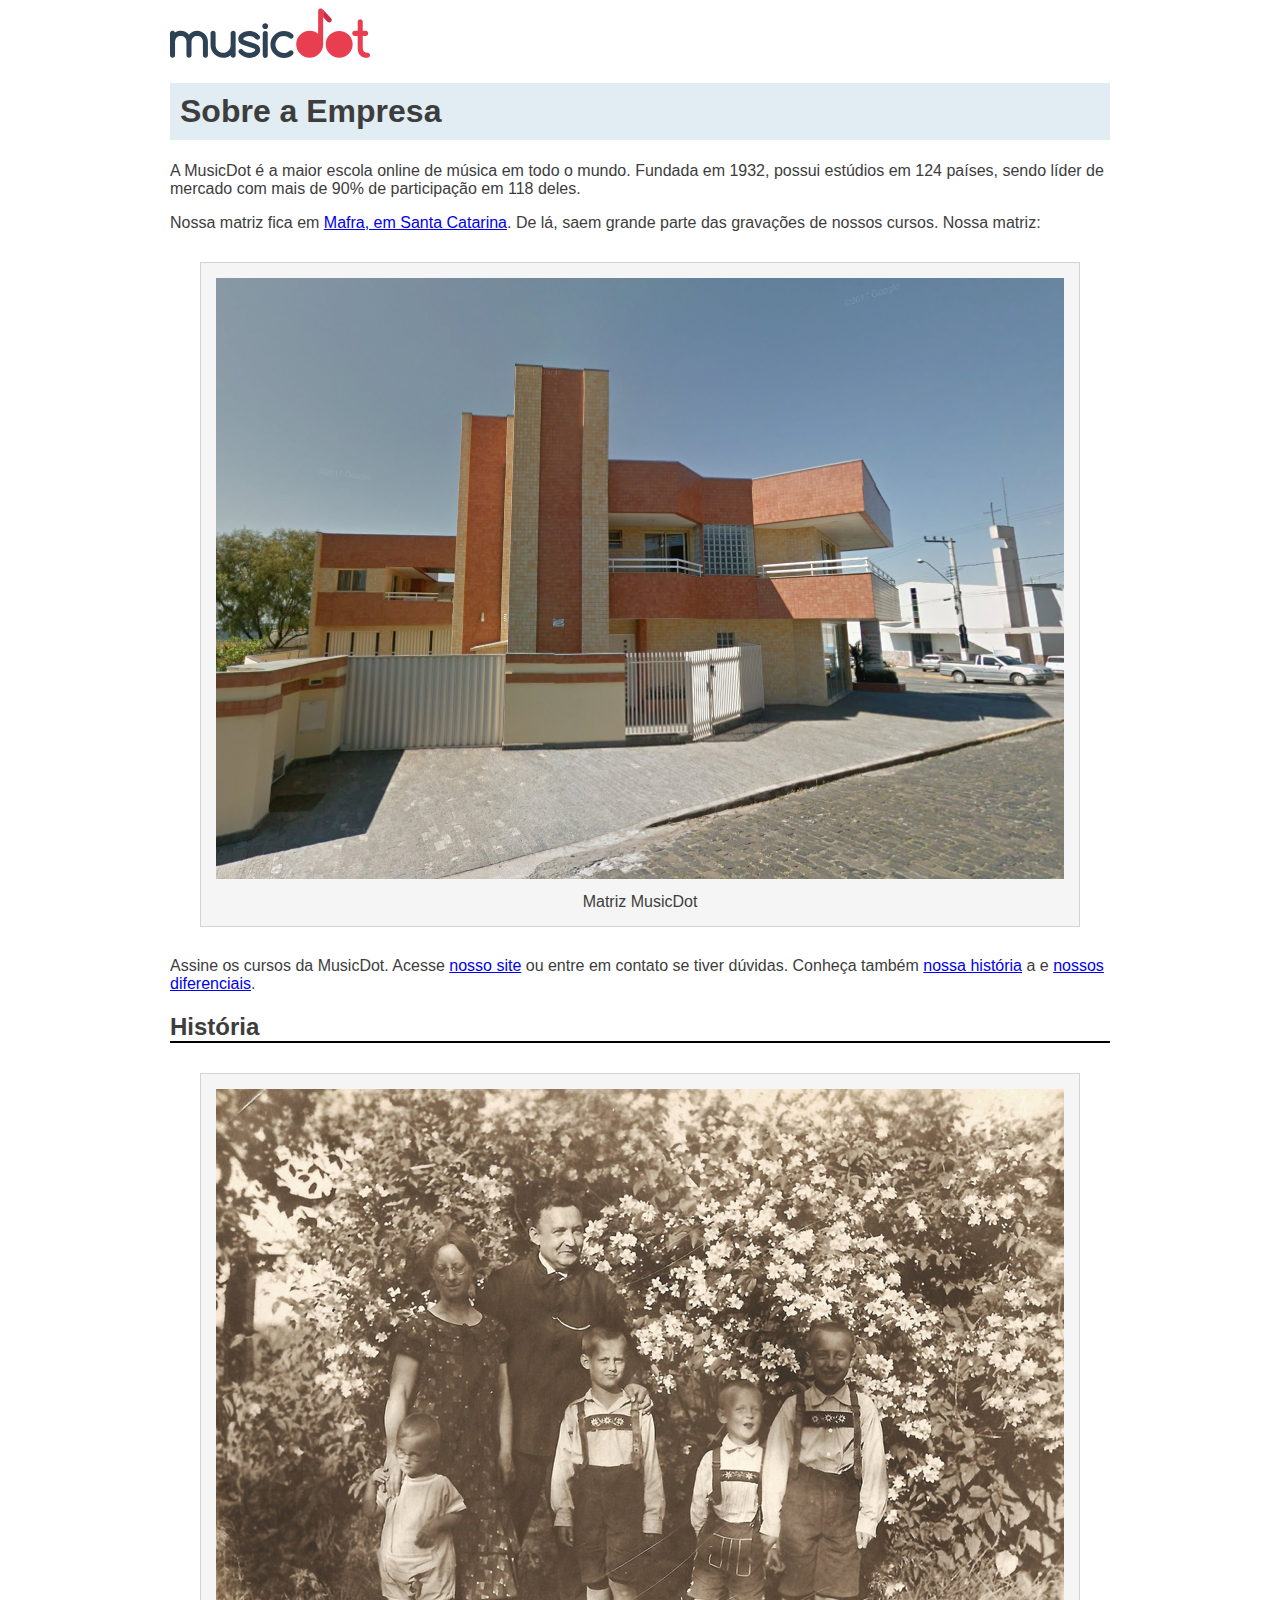
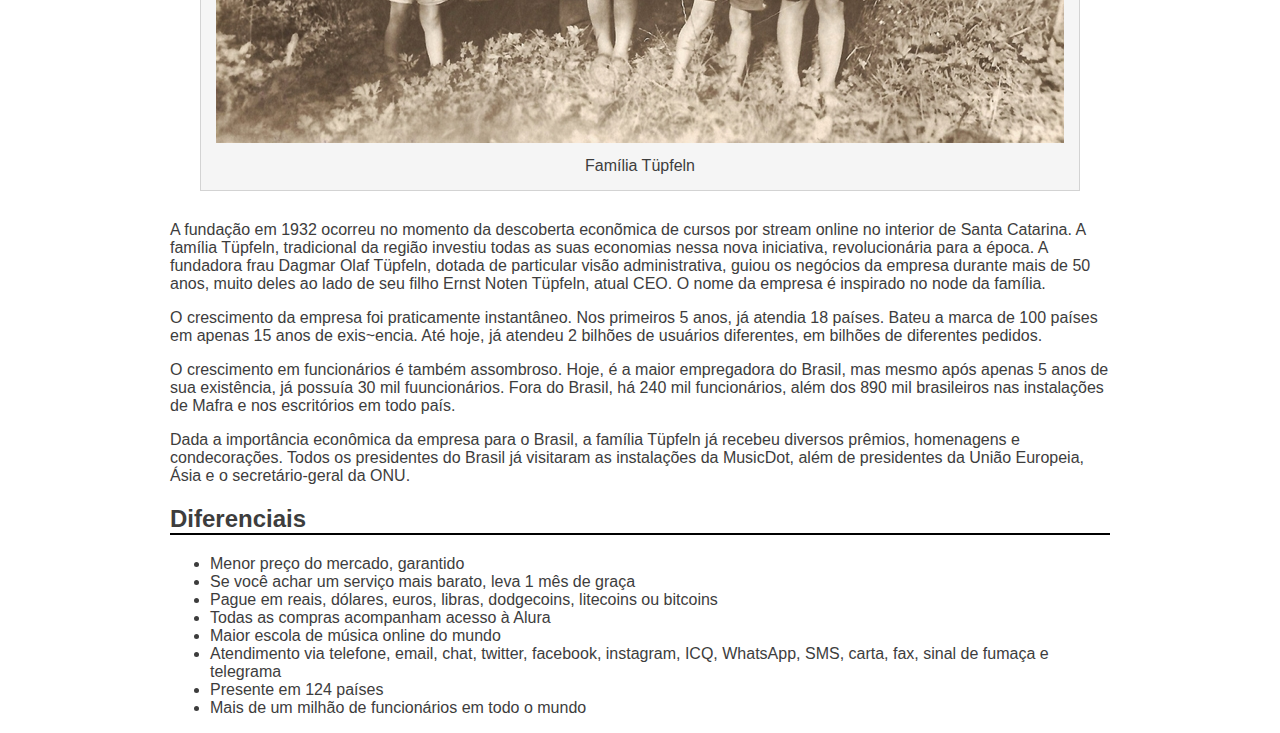
==== pasta_raiz_do_projeto/sobre.html @ df2f055c "estudo de web" ====
<!DOCTYPE html>
<html lang="pt-BR">
    <head>
        <meta charset="utf-8">
        <title>
            MusicDot | Sobre a empresa
        </title>
        <link href="img/favicon.ico" rel="icon">
        <link rel="stylesheet" href="css/sobre.css">
    </head>
        <body>
            <img src="img/logo.svg" alt="MusicDot">

            <h1> Sobre a Empresa</h1>

            <p>
                A MusicDot é a maior escola online de música em todo o mundo.
                Fundada	em 1932, possui	estúdios em	124	países,	sendo líder	de mercado com mais	de 90% de
                participação em 118 deles.
            </p>

            <p>
                Nossa matriz fica em <a href="https://maps.google.com.br/?q=190,GabrielDequech,Mafra,SC">
                Mafra, em Santa Catarina</a>. De lá, saem grande parte das gravações de nossos
                cursos. Nossa matriz:
            </p>

            <figure>
                <img src="img/matriz-musicdot.png" alt="Matriz da MusicDot">
                <figcaption>
                    Matriz MusicDot
                </figcaption>
            </figure>

            <p>
                Assine os cursos da MusicDot. Acesse <a href="index.html"> nosso site</a> ou entre em contato
                se tiver dúvidas. Conheça também <a href="#historia">nossa história</a> a e <a href="#diferenciais">nossos diferenciais</a>.
            </p>

            <h2 id="historia"> História </h2>

            <figure>
                <img src="img/familia-tupfeln.jpg" alt="Foto da família Tüpfeln">
                <figcaption>Família Tüpfeln</figcaption>
            </figure>

            <p>
                A fundação em 1932 ocorreu no momento da descoberta econõmica de cursos por stream online
                no interior de Santa Catarina. A família Tüpfeln, tradicional da região investiu todas as 
                suas economias nessa nova iniciativa, revolucionária para a época. A fundadora frau Dagmar Olaf
                Tüpfeln, dotada de particular visão administrativa, guiou os negócios da empresa durante mais
                de 50 anos, muito deles ao lado de seu filho Ernst Noten Tüpfeln, atual CEO. O nome da empresa
                é inspirado no node da família.
            </p>

            <p>
                O crescimento da empresa foi praticamente instantâneo. Nos primeiros 5 anos, já atendia 18 países.
                Bateu a marca de 100 países em apenas 15 anos de exis~encia. Até hoje, já atendeu 2 bilhões de usuários
                diferentes, em bilhões de diferentes pedidos.
            </p>
            
            <p>
                O crescimento em funcionários é também assombroso. Hoje, é a maior empregadora do
                Brasil, mas mesmo após apenas 5 anos de sua existência, já possuía 30 mil fuuncionários.
                Fora do Brasil, há 240 mil funcionários, além dos 890 mil brasileiros nas instalações de Mafra
                e nos escritórios em todo país.
            </p>

            <p>
                Dada a importância econômica da empresa para o Brasil, a família Tüpfeln já recebeu diversos prêmios,
                homenagens e condecorações. Todos os presidentes do Brasil já visitaram as instalações da MusicDot, além 
                de presidentes da União Europeia, Ásia e o secretário-geral da ONU.
            </p>
            
            <h2 id="diferenciais"> Diferenciais </h2>
            <ul>
                <li> Menor preço do mercado, garantido </li>
                <li> Se você achar um serviço mais barato, leva 1 mês de graça</li>
                <li> Pague em reais, dólares, euros, libras, dodgecoins, litecoins ou bitcoins</li>
                <li> Todas as compras acompanham acesso à Alura</li>
                <li> Maior escola de música online do mundo</li>
                <li> Atendimento via telefone, email, chat, twitter, facebook, instagram, ICQ, WhatsApp, SMS,
                     carta, fax, sinal de fumaça e telegrama</li>
                <li> Presente em 124 países</li>
                <li> Mais de um milhão de funcionários em todo o mundo</li>
            </ul>
        </body>
</html>
---- pasta_raiz_do_projeto/css/sobre.css ----
body {
    width: 940px;
    margin-left: auto;
    margin-right: auto;

    font-family: "Helvetica"; "Lucida Grande", sans-serif;
    color: #3d3d3d;
}

h1 {
    padding: 10px;

    background-color: #e1edf2;
}

h2 {
    border-bottom: 2px solid black;
}

figure {
    margin: 30px;
    padding: 15px;

    text-align: center;
    background-color: whitesmoke;
    border: 1px solid lightgrey;
}

figcaption {
    margin-top: 10px;
}
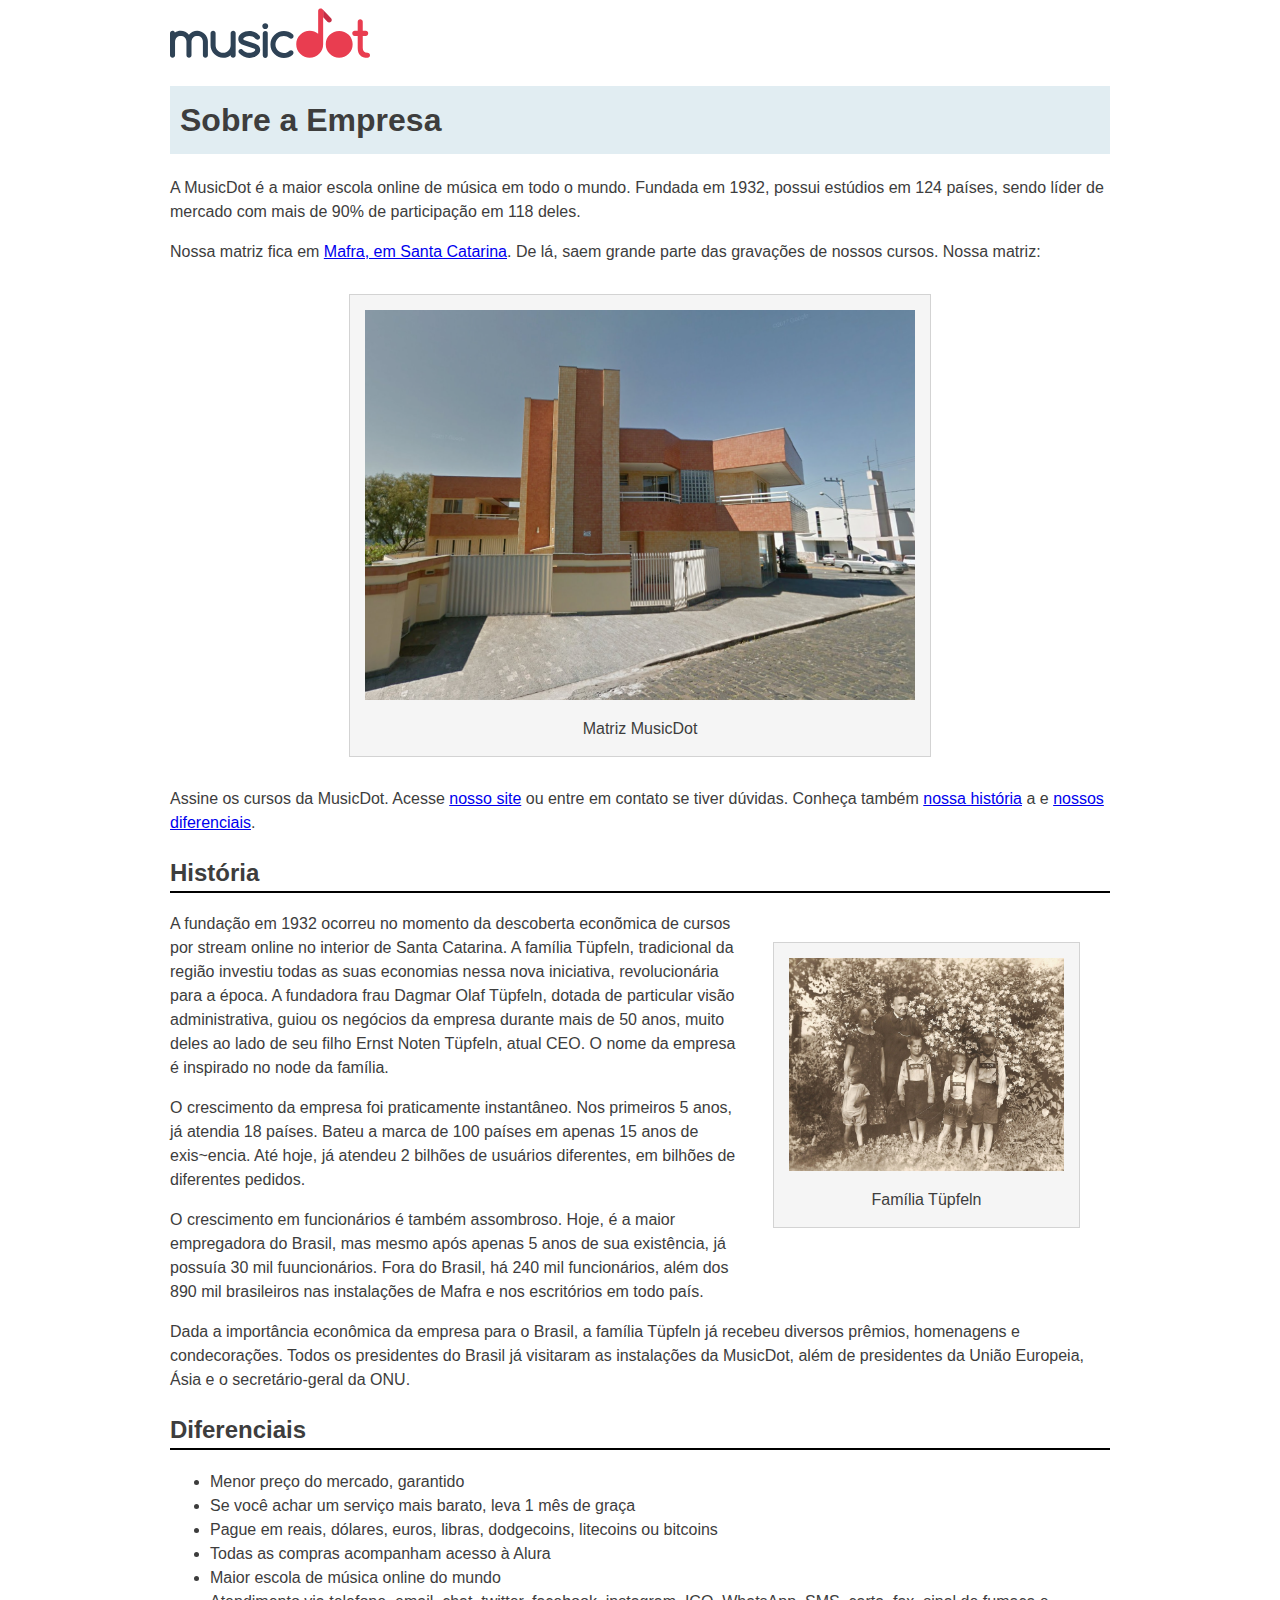
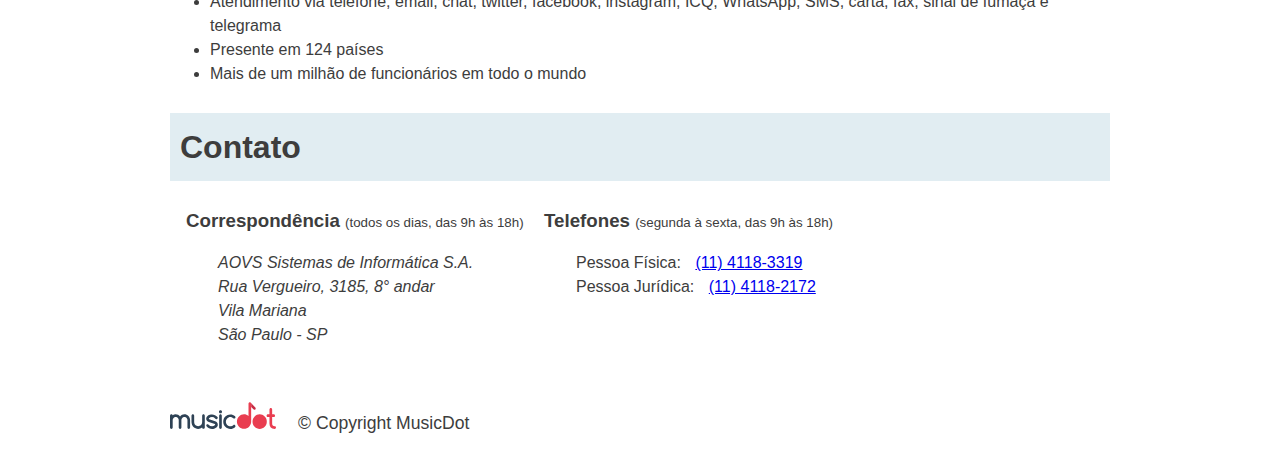
==== commit 7c4cc0a5: "resolução de exercicios 28/01/2021" ====
--- a/pasta_raiz_do_projeto/sobre.html
+++ b/pasta_raiz_do_projeto/sobre.html
@@ -11,7 +11,7 @@
         <body>
             <img src="img/logo.svg" alt="MusicDot">
 
-            <h1> Sobre a Empresa</h1>
+            <h1 class="titulo"> Sobre a Empresa</h1>
 
             <p>
                 A MusicDot é a maior escola online de música em todo o mundo.
@@ -25,7 +25,7 @@
                 cursos. Nossa matriz:
             </p>
 
-            <figure>
+            <figure class="matriz-musicdot">
                 <img src="img/matriz-musicdot.png" alt="Matriz da MusicDot">
                 <figcaption>
                     Matriz MusicDot
@@ -37,9 +37,9 @@
                 se tiver dúvidas. Conheça também <a href="#historia">nossa história</a> a e <a href="#diferenciais">nossos diferenciais</a>.
             </p>
 
-            <h2 id="historia"> História </h2>
+            <h2 id="historia" class="subtitulo"> História </h2>
 
-            <figure>
+            <figure class="familia-tupfeln">
                 <img src="img/familia-tupfeln.jpg" alt="Foto da família Tüpfeln">
                 <figcaption>Família Tüpfeln</figcaption>
             </figure>
@@ -72,7 +72,7 @@
                 de presidentes da União Europeia, Ásia e o secretário-geral da ONU.
             </p>
             
-            <h2 id="diferenciais"> Diferenciais </h2>
+            <h2 id="diferenciais" class="subtitulo"> Diferenciais </h2>
             <ul>
                 <li> Menor preço do mercado, garantido </li>
                 <li> Se você achar um serviço mais barato, leva 1 mês de graça</li>
@@ -84,5 +84,44 @@
                 <li> Presente em 124 países</li>
                 <li> Mais de um milhão de funcionários em todo o mundo</li>
             </ul>
+
+            <h2 class="titulo"> Contato </h2>
+            <div class="contato_secao">
+                <h3 class="contato_subtitulo"> Correspondência </h3>
+                <small> (todos os dias, das 9h às 18h)</small>
+            
+                <address class="contato_info">
+                    AOVS Sistemas de Informática S.A.
+                    <br>
+                    Rua Vergueiro, 3185, 8° andar
+                    <br>
+                    Vila Mariana
+                    <br>
+                    São Paulo - SP
+                </address>
+            </div>
+
+            <div class="contato_secao contato_secao--telefone">
+                <h3 class="contato_subtitulo"> Telefones </h3>
+                <small> (segunda à sexta, das 9h às 18h) </small>
+
+                <dl class="contato_info">
+                    <div>
+                        <dt class="contato_info-titulo"> Pessoa Física: </dt>
+                        <dd class="contato_info-descricao"> <a href="tel://114118-3319"> (11) 4118-3319 </a> </dd>
+                    </div>
+
+                    <div>
+                        <dt class="contato_info-titulo"> Pessoa Jurídica: </dt>
+                        <dd class="contato_info-descricao"> <a href="tel://114118-2172"> (11) 4118-2172 </a></dd>
+                    </div>
+                </dl>
+            </div>
+
+            <footer class="rodape">
+                <img src="img/logo.svg" alt="Logo da musicdot" class="rodape__logo">
+                <p class="rodape__copyright"> &copy; Copyright MusicDot</p>
+            </footer>
+
         </body>
 </html>--- a/pasta_raiz_do_projeto/css/sobre.css
+++ b/pasta_raiz_do_projeto/css/sobre.css
@@ -3,17 +3,19 @@
     margin-left: auto;
     margin-right: auto;
 
+    font-size: 16px;
+    line-height: 1.5;
     font-family: "Helvetica"; "Lucida Grande", sans-serif;
     color: #3d3d3d;
 }
 
-h1 {
+.titulo {
     padding: 10px;
-
+    font-size: 32px;
     background-color: #e1edf2;
 }
 
-h2 {
+.subtitulo {
     border-bottom: 2px solid black;
 }
 
@@ -28,4 +30,61 @@
 
 figcaption {
     margin-top: 10px;
+}
+
+.matriz-musicdot {
+    width: 550px;
+    margin-left: auto;
+    margin-right: auto;
+}
+
+.familia-tupfeln {
+    width: 275px;
+    float: right;
+}
+
+figure img {
+    width: 100%;
+}
+
+.contato_subtitulo {
+    display: inline;
+}
+
+.contato_secao {
+    display: inline-block;
+    vertical-align: top;
+    margin-left: 16px;
+}
+
+.contato_info--telefone {
+    margin-left: 32px;
+}
+
+.contato_info {
+    margin: 16px 0 24px;
+    padding-left: 32px;
+}
+.contato_info-titulo,
+.contato_info-descricao {
+    display: inline;
+}
+
+.contato_info-descricao {
+    margin-left: 10px;
+}
+
+.rodape {
+    padding: 1.75em 0;
+
+    font-size: 1.1rem;
+}
+
+.rodape__logo {
+    width: 6em;
+}
+
+.rodape__copyright {
+    display: inline;
+    margin-left: 1em;
 }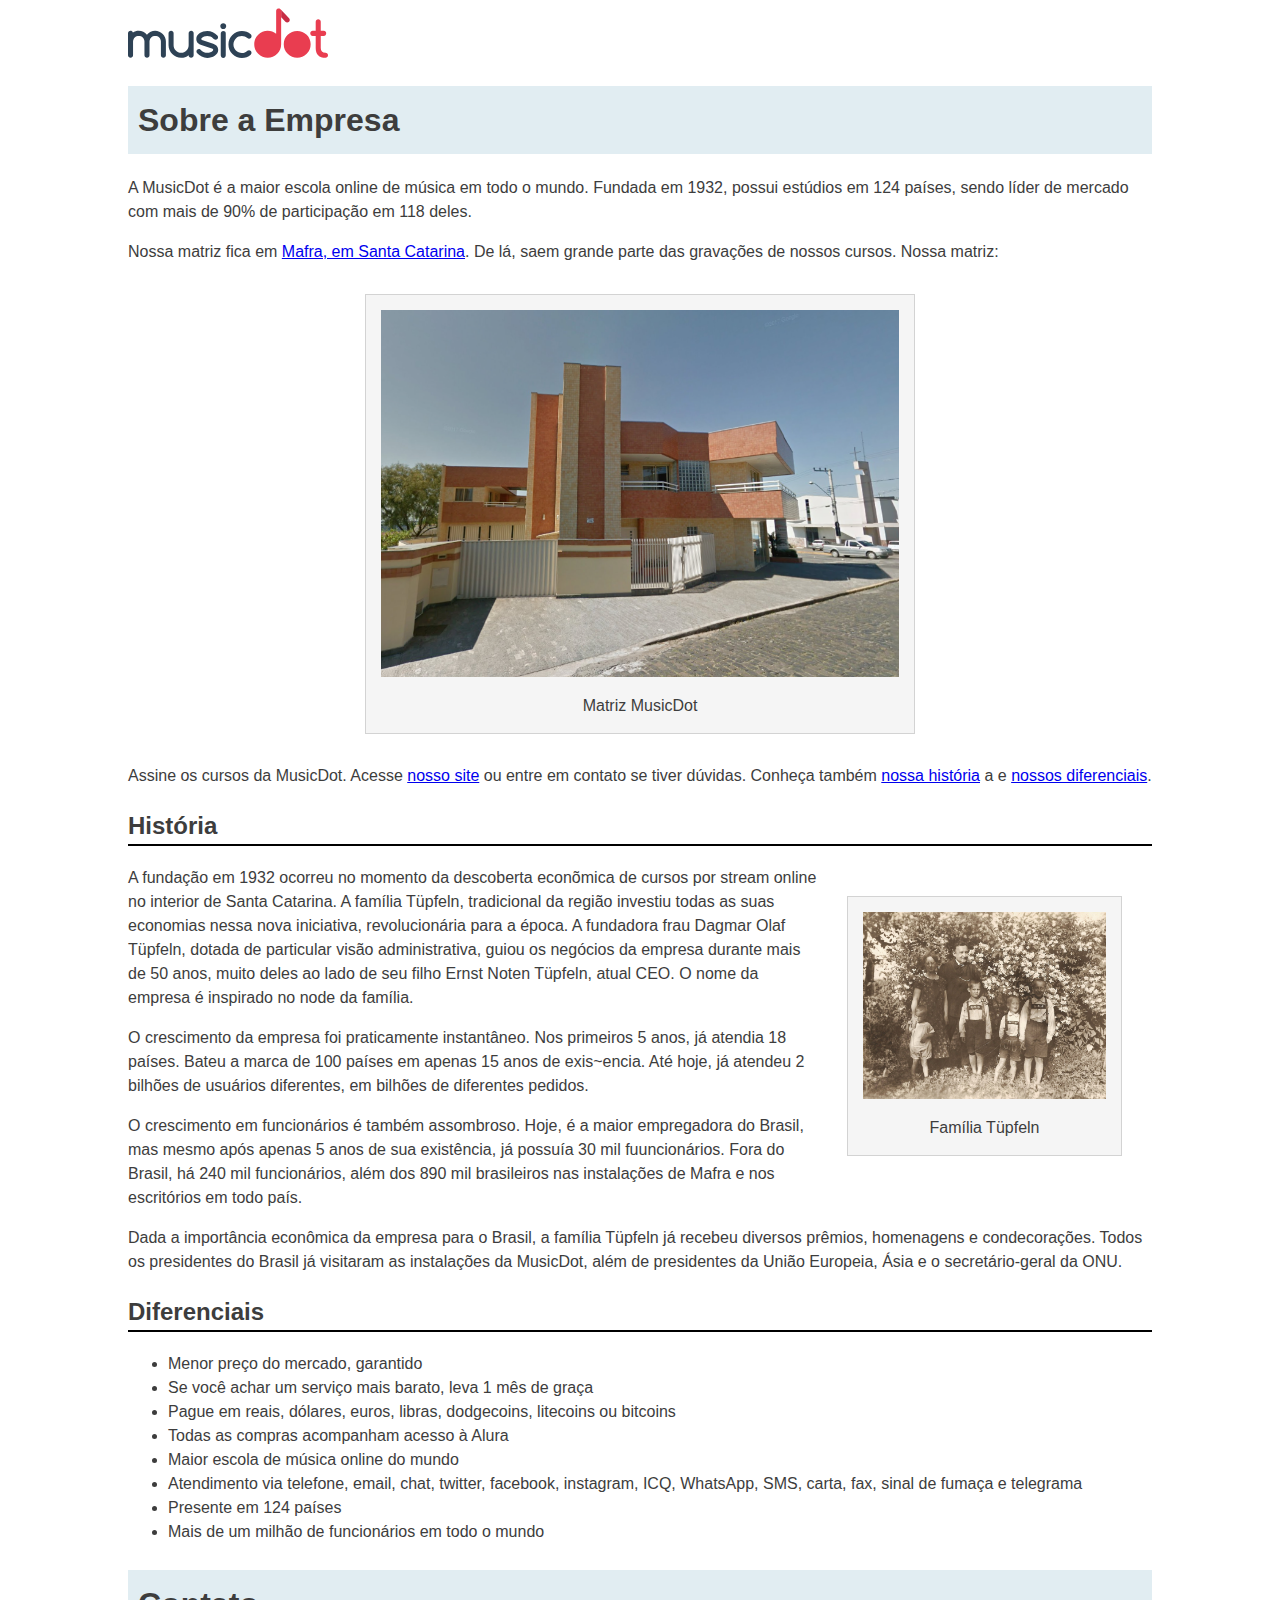
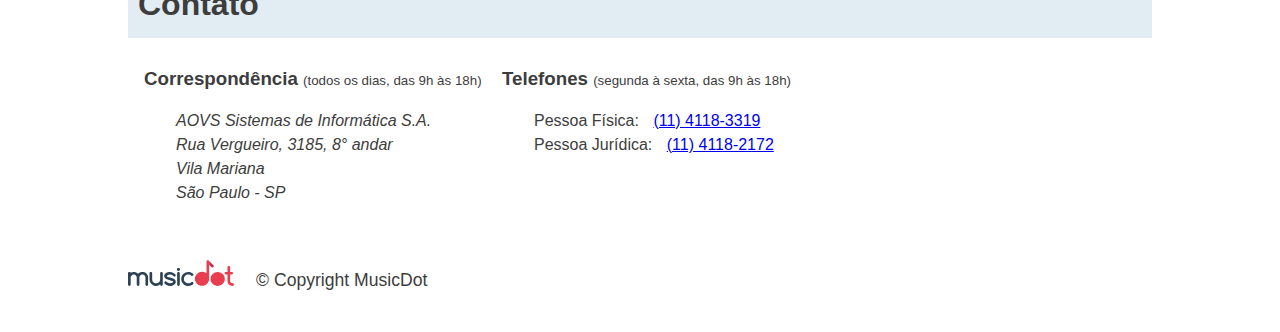
==== commit 8e712475: "resolução de exercicios 29/01/2021" ====
--- a/pasta_raiz_do_projeto/sobre.html
+++ b/pasta_raiz_do_projeto/sobre.html
@@ -2,6 +2,7 @@
 <html lang="pt-BR">
     <head>
         <meta charset="utf-8">
+        <meta name="viewport" content="width=device-width">
         <title>
             MusicDot | Sobre a empresa
         </title>
--- a/pasta_raiz_do_projeto/css/sobre.css
+++ b/pasta_raiz_do_projeto/css/sobre.css
@@ -1,5 +1,5 @@
 body {
-    width: 940px;
+    width: 80%;
     margin-left: auto;
     margin-right: auto;
 
@@ -20,10 +20,13 @@
 }
 
 figure {
+    max-width: 100%;
+    box-sizing: border-box;
     margin: 30px;
     padding: 15px;
 
     text-align: center;
+    
     background-color: whitesmoke;
     border: 1px solid lightgrey;
 }
